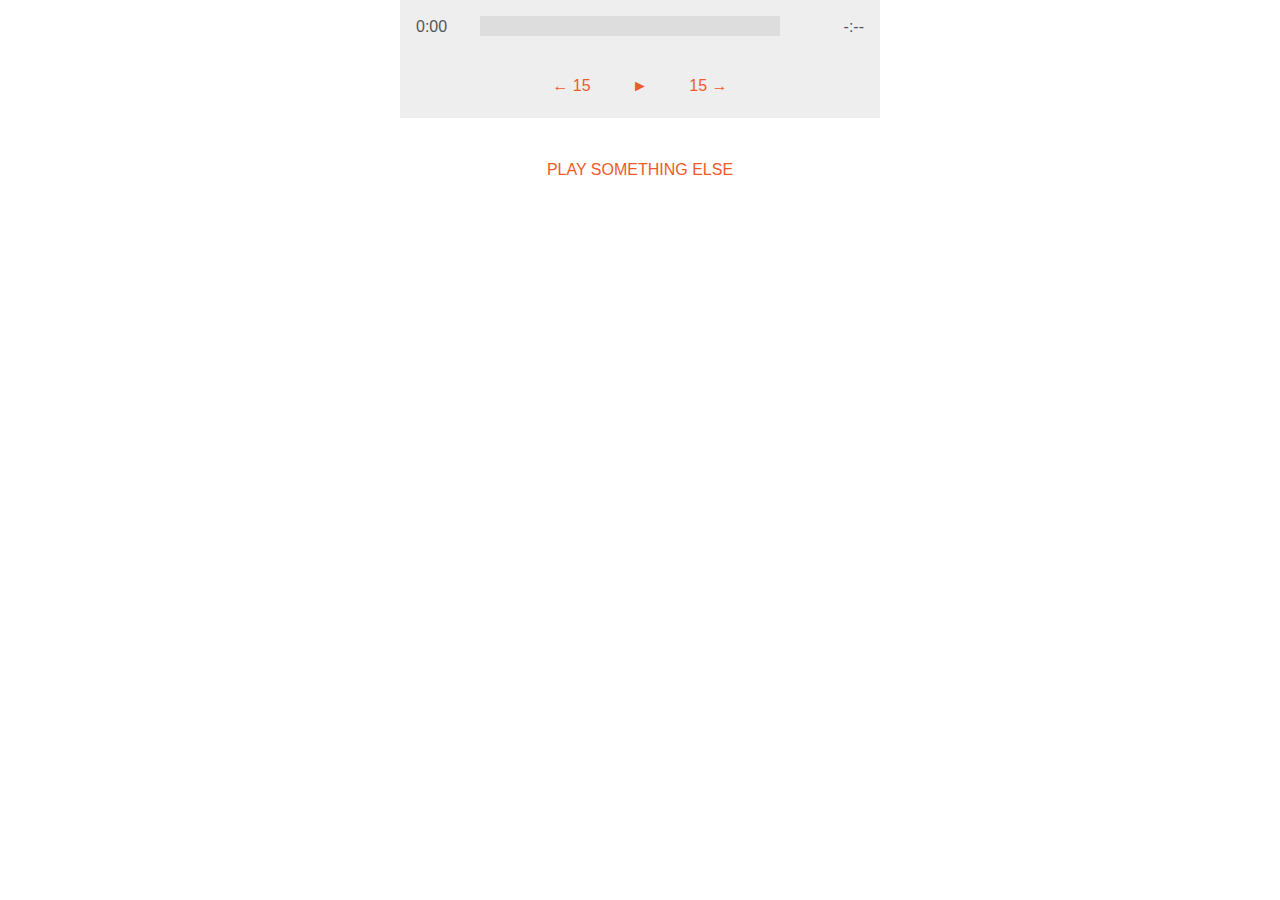
==== index.html @ 06db4b6d "First commit" ====
<!DOCTYPE html>
<html>
  <head>
    <meta charset="utf-8">
    <meta http-equiv="X-UA-Compatible" content="IE=edge,chrome=1">
    <meta name="viewport" content="width=device-width">

    <!-- Page Title -->
    <title>My New Project</title>

    <!-- Stylesheets -->
    <link rel="stylesheet" href="css/base.css">
    <link rel="stylesheet" href="css/styles.css">

    <!-- Javascript -->
    <script src="https://ajax.googleapis.com/ajax/libs/jquery/2.1.4/jquery.min.js"></script>
    <script src="javascript/main.js"></script>

  </head>
  <body>

    <div class="content">


        <audio id="audioDemo" controls preload="auto" src="http://traffic.libsyn.com/lavenderhour/DTFH_140_TIM_Ferriss.mp3" type="audio/mp3"></audio>

        <div class="playerUI playStatus--paused">
          <div class="clearfix" style="background: #eeeeee; padding: 16px;">
            <div class="left playerUI-currentTime">0:00</div>
            <div class="right playerUI-duration">-:--</div>
            <div style="z-index: 1; height: 20px; left: 80px; right: 100px; position: absolute; background: #ddd;">
              <div id="playerUI-progressPlayed" style="z-index: 2; height: 20px; left: 0; position: absolute; background: #f05a28;"></div>
            </div>
          </div>

          <div class="clearfix" style="background: #eee; text-align: center;">
            <a class="inline-block playerUI-seekBack back" href="">&larr; 15</a>
            <a class="inline-block playerUI-play play" href="">&#9658;</a>
            <a class="inline-block playerUI-pause pause" href="">&#10074;&#10074;</a>
            <a class="inline-block playerUI-seekForward forward" href="">15 &rarr;</a>
          </div>
        <div>

        <p style="text-align: center;"><a href="" id="magicLink">PLAY SOMETHING ELSE</a></p>

        <audio id="audioTransition" controls preload="auto" src="tracks/static.mp3" type="audio/mp3"></audio>

        <audio id="audioBeta" controls preload="auto" src="http://fdlyr.co/d/movies/cdn.5by5.tv/audio/broadcasts/movies/2015/movies-003.mp3" type="audio/mp3"></audio>

    </div>

  </body>
</html>
---- css/base.css ----
/* -- SETUP -- */

        * {
        	margin: 0; padding: 0;
        	position: relative;
        	-webkit-box-sizing: border-box;
        	   -moz-box-sizing: border-box;
        	        box-sizing: border-box;
        }

        body {
          color: #555;
          font-family: 'Helvetica Neue', sans-serif;
          font-size: 16px;
          line-height: 1.4; }

/* -- GENERAL TYPOGRAPHY -- */

        a  { color: #f05a28; }

        h1,h2,h3,h4,h5,h6 { color: #444; margin: 0 0 20px 0; }

        h1      { font-size: 40px; }
        h2      { font-size: 32px; }
        h3      { font-size: 24px; }
        h4      { font-size: 21px; }
        h5      { font-size: 18px; }
        h6      { font-size: 18px; }

        p         { margin: 20px 0 20px 0; }

        ul,ol     { margin: 0 0 20px 28px; padding: 0; }
        dl        { margin: 0 0 20px 0; }
        dl dt     { font-weight: bold; color: #444; margin-bottom: 4px; }
        dl dd     { margin-bottom: 0px; margin-left: 24px; }

        pre,code  { font-size: 15px; line-height: 20px; font-family: 'Andale Mono', monospace; }
        pre       { overflow: auto; margin: 0 0 20px 0; padding: 20px; border-radius: 6px; background: #eee; }
        code      { display: inline-block; white-space: nowrap; padding: 2px 6px; border-radius: 3px; background: #f4f4f4; }

        table     { border-collapse: collapse; table-layout:fixed; width:100%; margin: 0 0 20px 0; }
        td,th     { padding: 8px 9px 7px; font-size: 14px; line-height: 17px; border: 1px solid #aaa; text-align: left; }
        th        { background: #eee; }
        td        { font-size: 13px; background: #fff; }

/* -- LAYOUT -- */

        section   { padding: 20px; }
        .content  { max-width: 480px; margin: auto; }
---- css/styles.css ----
/* -- Your Styles Here -- */

a {
  text-decoration: none;
}

.left { float: left; }
.right { float: right; }
.inline-block { display: inline-block; }
.clearfix { overflow: hidden; width: auto; }

audio { display: none; }

.playerUI a {
  width: 64px;
  line-height: 64px;
  text-align: center;
}

.playerUI.playStatus--paused .playerUI-pause {
  display: none;
}

.playerUI.playStatus--playing .playerUI-play {
  display: none;
}
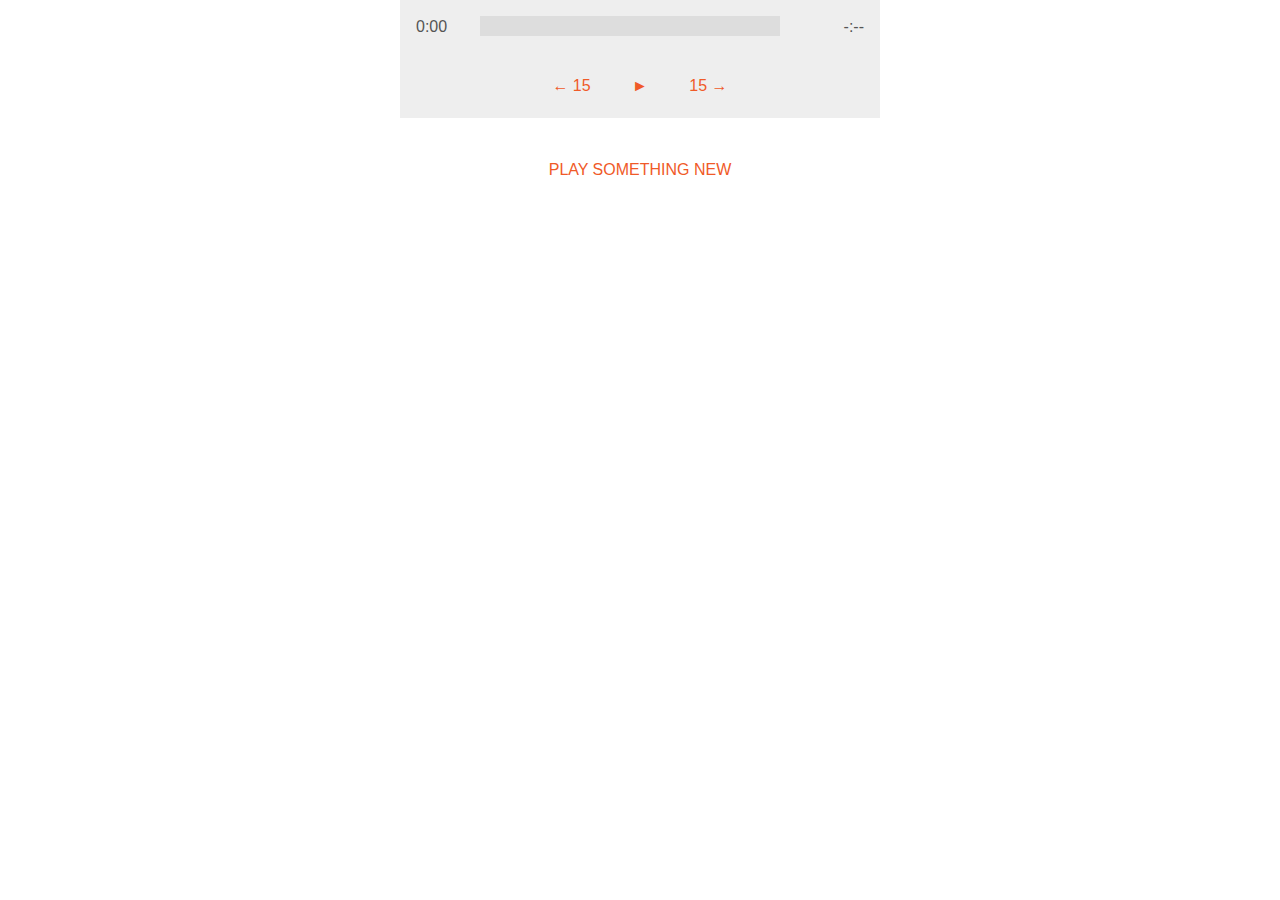
==== commit e9254b5e: "More JS cleanup" ====
--- a/index.html
+++ b/index.html
@@ -22,30 +22,30 @@
     <div class="content">
 
 
-        <audio id="audioDemo" controls preload="auto" src="http://traffic.libsyn.com/lavenderhour/DTFH_140_TIM_Ferriss.mp3" type="audio/mp3"></audio>
+        <audio class="audioAlpha"      data-currently-playing="true"  controls preload="auto" src="http://traffic.libsyn.com/lavenderhour/DTFH_140_TIM_Ferriss.mp3" type="audio/mp3"></audio>
+        <audio class="audioBeta"       data-currently-playing="false" controls preload="auto" src="http://fdlyr.co/d/movies/cdn.5by5.tv/audio/broadcasts/movies/2015/movies-003.mp3" type="audio/mp3"></audio>
+        <audio class="audioTransition" controls preload="auto" src="tracks/static.mp3" type="audio/mp3"></audio>
 
         <div class="playerUI playStatus--paused">
           <div class="clearfix" style="background: #eeeeee; padding: 16px;">
             <div class="left playerUI-currentTime">0:00</div>
             <div class="right playerUI-duration">-:--</div>
             <div style="z-index: 1; height: 20px; left: 80px; right: 100px; position: absolute; background: #ddd;">
-              <div id="playerUI-progressPlayed" style="z-index: 2; height: 20px; left: 0; position: absolute; background: #f05a28;"></div>
+              <div class="playerUI-progress"></div>
             </div>
           </div>
 
           <div class="clearfix" style="background: #eee; text-align: center;">
-            <a class="inline-block playerUI-seekBack back" href="">&larr; 15</a>
-            <a class="inline-block playerUI-play play" href="">&#9658;</a>
-            <a class="inline-block playerUI-pause pause" href="">&#10074;&#10074;</a>
-            <a class="inline-block playerUI-seekForward forward" href="">15 &rarr;</a>
+            <a class="inline-block playerUI-seekBack" href="">&larr; 15</a>
+            <a class="inline-block playerUI-play" href="">&#9658;</a>
+            <a class="inline-block playerUI-pause" href="">&#10074;&#10074;</a>
+            <a class="inline-block playerUI-seekForward" href="">15 &rarr;</a>
           </div>
         <div>
 
-        <p style="text-align: center;"><a href="" id="magicLink">PLAY SOMETHING ELSE</a></p>
+        <p style="text-align: center;"><a href="" class="playerUI-nextTrack"></a></p>
 
-        <audio id="audioTransition" controls preload="auto" src="tracks/static.mp3" type="audio/mp3"></audio>
 
-        <audio id="audioBeta" controls preload="auto" src="http://fdlyr.co/d/movies/cdn.5by5.tv/audio/broadcasts/movies/2015/movies-003.mp3" type="audio/mp3"></audio>
 
     </div>
 
--- a/css/styles.css
+++ b/css/styles.css
@@ -24,3 +24,7 @@
 .playerUI.playStatus--playing .playerUI-play {
   display: none;
 }
+
+.playerUI-progress {
+  z-index: 2; height: 20px; left: 0; position: absolute; background: #f05a28;
+}
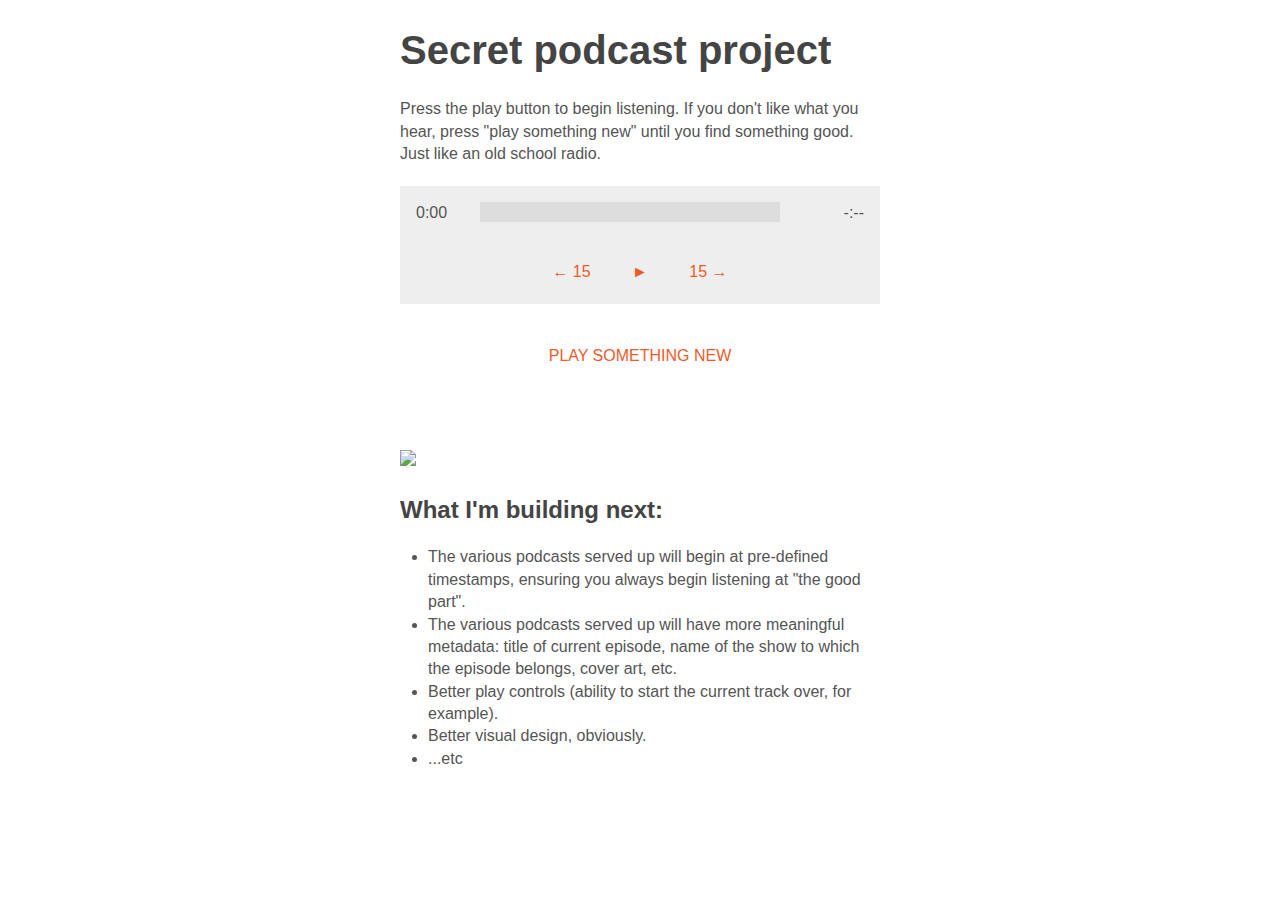
==== commit 28b43f9f: "Adds intro text" ====
--- a/index.html
+++ b/index.html
@@ -21,10 +21,14 @@
 
     <div class="content">
 
-
         <audio class="audioAlpha"      data-currently-playing="true"  controls preload="auto" src="http://traffic.libsyn.com/lavenderhour/DTFH_140_TIM_Ferriss.mp3" type="audio/mp3"></audio>
         <audio class="audioBeta"       data-currently-playing="false" controls preload="auto" src="http://fdlyr.co/d/movies/cdn.5by5.tv/audio/broadcasts/movies/2015/movies-003.mp3" type="audio/mp3"></audio>
         <audio class="audioTransition" controls preload="auto" src="tracks/static.mp3" type="audio/mp3"></audio>
+
+        <br />
+        <h1>Secret podcast project</h1>
+        <p>Press the play button to begin listening. If you don't like what you hear, press "play something new" until you find something good. Just like an old school radio.</p>
+
 
         <div class="playerUI playStatus--paused">
           <div class="clearfix" style="background: #eeeeee; padding: 16px;">
@@ -45,6 +49,17 @@
 
         <p style="text-align: center;"><a href="" class="playerUI-nextTrack"></a></p>
 
+        <br />
+
+        <p><img src="http://www.netanimations.net/under-construction-flashing-barracade-animation.gif" /></p>
+        <h3>What I'm building next:</h3>
+        <ul>
+          <li>The various podcasts served up will begin at pre-defined timestamps, ensuring you always begin listening at "the good part".</li>
+          <li>The various podcasts served up will have more meaningful metadata: title of current episode, name of the show to which the episode belongs, cover art, etc.</li>
+          <li>Better play controls (ability to start the current track over, for example).</li>
+          <li>Better visual design, obviously.</li>
+          <li>...etc</li>
+        </ul>
 
 
     </div>
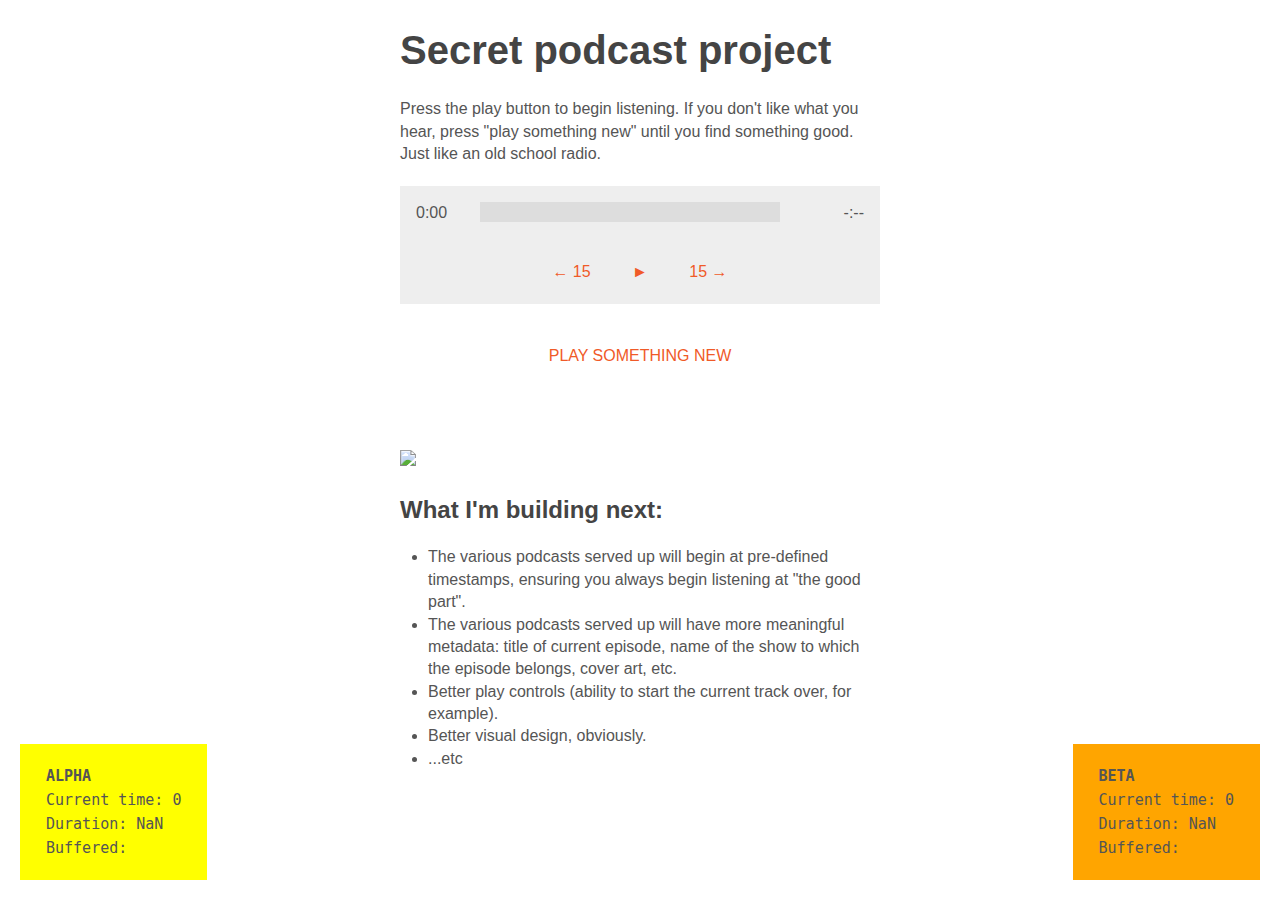
==== commit a09a9ab2: "pre-breakfast -- preloading, static plays as long as necessary now" ====
--- a/index.html
+++ b/index.html
@@ -19,11 +19,25 @@
   </head>
   <body>
 
+    <div style="position: fixed; left: 20px; bottom: 20px; background: yellow; padding: 20px; z-index: 10">
+      <code style="display: block;"><strong>ALPHA</strong></code>
+      <code style="display: block;">Current time: <span class="debug-alpha-CurrentTime"></span></code>
+      <code style="display: block;">Duration:     <span class="debug-alpha-Duration"></span></code>
+      <code style="display: block;">Buffered:     <span class="debug-alpha-Buffered"></span></code>
+    </div>
+
+    <div style="position: fixed; right: 20px; bottom: 20px; background: orange; padding: 20px; z-index: 10">
+      <code style="display: block;"><strong>BETA</strong></code>
+      <code style="display: block;">Current time: <span class="debug-beta-CurrentTime"></span></code>
+      <code style="display: block;">Duration:     <span class="debug-beta-Duration"></span></code>
+      <code style="display: block;">Buffered:     <span class="debug-beta-Buffered"></span></code>
+    </div>
+
     <div class="content">
 
-        <audio class="audioAlpha"      data-currently-playing="true"  controls preload="auto" src="http://traffic.libsyn.com/lavenderhour/DTFH_140_TIM_Ferriss.mp3" type="audio/mp3"></audio>
-        <audio class="audioBeta"       data-currently-playing="false" controls preload="auto" src="http://fdlyr.co/d/movies/cdn.5by5.tv/audio/broadcasts/movies/2015/movies-003.mp3" type="audio/mp3"></audio>
-        <audio class="audioTransition" controls preload="auto" src="tracks/static.mp3" type="audio/mp3"></audio>
+        <audio class="audioAlpha"      data-currently-playing="true"  controls preload="none" src="http://www.podtrac.com/pts/redirect.mp3/traffic.libsyn.com/nerdist/Nerdist_718_-_Robert_Rodriguez.mp3" type="audio/mp3"></audio>
+        <audio class="audioBeta"       data-currently-playing="false" controls preload="none" src="http://fdlyr.co/d/movies/cdn.5by5.tv/audio/broadcasts/movies/2015/movies-003.mp3" type="audio/mp3"></audio>
+        <audio class="audioTransition" controls loop preload="auto" src="tracks/static.mp3" type="audio/mp3"></audio>
 
         <br />
         <h1>Secret podcast project</h1>
--- a/css/base.css
+++ b/css/base.css
@@ -35,8 +35,8 @@
         dl dd     { margin-bottom: 0px; margin-left: 24px; }
 
         pre,code  { font-size: 15px; line-height: 20px; font-family: 'Andale Mono', monospace; }
-        pre       { overflow: auto; margin: 0 0 20px 0; padding: 20px; border-radius: 6px; background: #eee; }
-        code      { display: inline-block; white-space: nowrap; padding: 2px 6px; border-radius: 3px; background: #f4f4f4; }
+        pre       { overflow: auto; margin: 0 0 20px 0; padding: 20px; border-radius: 6px; }
+        code      { display: inline-block; white-space: nowrap; padding: 2px 6px; border-radius: 3px; }
 
         table     { border-collapse: collapse; table-layout:fixed; width:100%; margin: 0 0 20px 0; }
         td,th     { padding: 8px 9px 7px; font-size: 14px; line-height: 17px; border: 1px solid #aaa; text-align: left; }
--- a/css/styles.css
+++ b/css/styles.css
@@ -3,6 +3,8 @@
 a {
   text-decoration: none;
 }
+
+body.blip { background: #ffff00; }
 
 .left { float: left; }
 .right { float: right; }
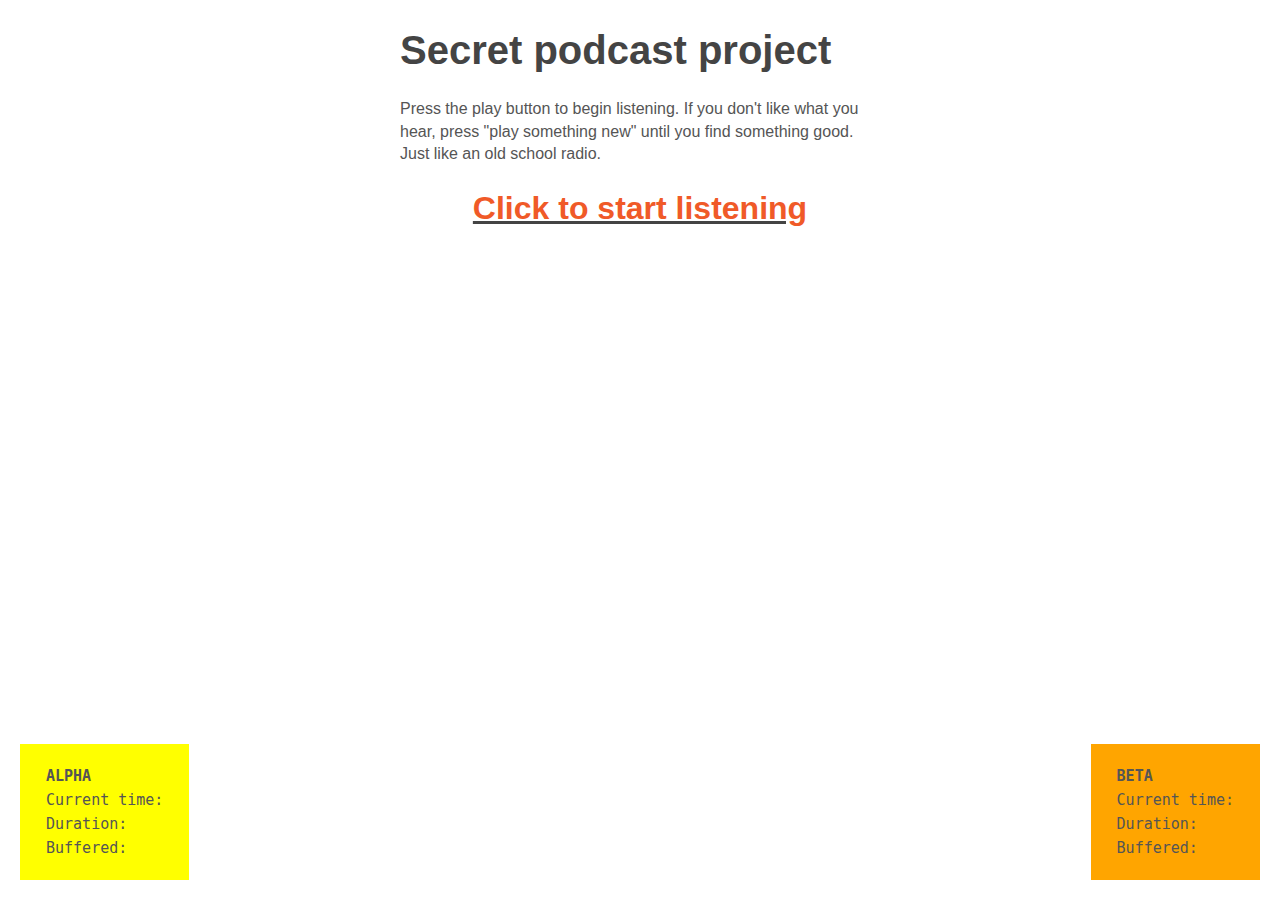
==== commit 80b5912b: "Adds initial play UX" ====
--- a/index.html
+++ b/index.html
@@ -44,7 +44,13 @@
         <p>Press the play button to begin listening. If you don't like what you hear, press "play something new" until you find something good. Just like an old school radio.</p>
 
 
-        <div class="playerUI playStatus--paused">
+        <div class="playerLaunch">
+          <h2 style="text-align: center; text-decoration: underline;">
+            <a href="">Click to start listening</a>
+          </h2>
+        </div>
+
+        <div class="playerUI playStatus--paused" style="display:none;">
           <div class="clearfix" style="background: #eeeeee; padding: 16px;">
             <div class="left playerUI-currentTime">0:00</div>
             <div class="right playerUI-duration">-:--</div>
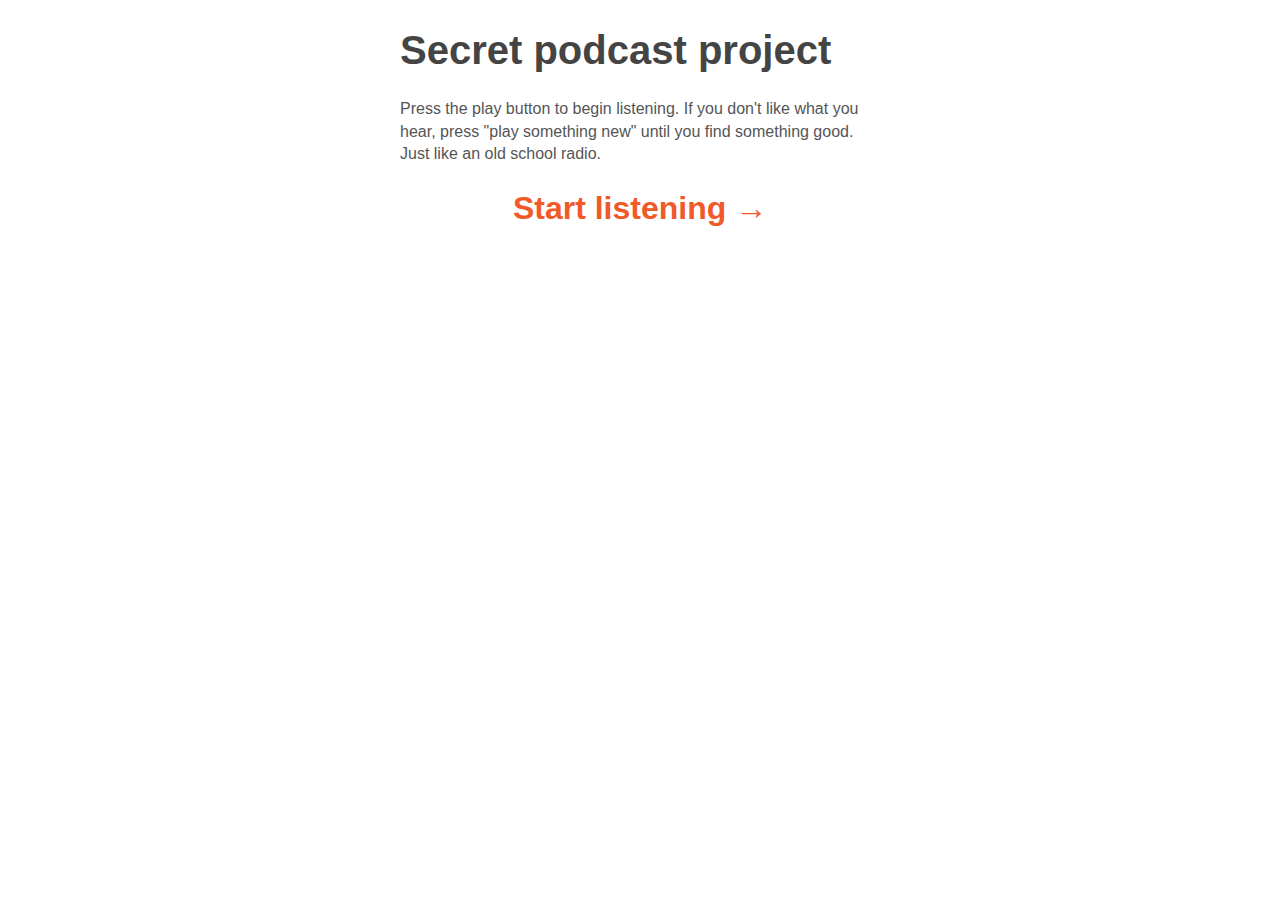
==== commit f44354ba: "Continued cleanup..." ====
--- a/index.html
+++ b/index.html
@@ -19,14 +19,14 @@
   </head>
   <body>
 
-    <div style="position: fixed; left: 20px; bottom: 20px; background: yellow; padding: 20px; z-index: 10">
+    <div class="debugPanel" style="position: fixed; left: 20px; bottom: 20px; background: yellow; padding: 20px; z-index: 10">
       <code style="display: block;"><strong>ALPHA</strong></code>
       <code style="display: block;">Current time: <span class="debug-alpha-CurrentTime"></span></code>
       <code style="display: block;">Duration:     <span class="debug-alpha-Duration"></span></code>
       <code style="display: block;">Buffered:     <span class="debug-alpha-Buffered"></span></code>
     </div>
 
-    <div style="position: fixed; right: 20px; bottom: 20px; background: orange; padding: 20px; z-index: 10">
+    <div class="debugPanel" style="position: fixed; right: 20px; bottom: 20px; background: orange; padding: 20px; z-index: 10">
       <code style="display: block;"><strong>BETA</strong></code>
       <code style="display: block;">Current time: <span class="debug-beta-CurrentTime"></span></code>
       <code style="display: block;">Duration:     <span class="debug-beta-Duration"></span></code>
@@ -35,8 +35,8 @@
 
     <div class="content">
 
-        <audio class="audioAlpha"      data-currently-playing="true"  controls preload="none" src="http://www.podtrac.com/pts/redirect.mp3/traffic.libsyn.com/nerdist/Nerdist_718_-_Robert_Rodriguez.mp3" type="audio/mp3"></audio>
-        <audio class="audioBeta"       data-currently-playing="false" controls preload="none" src="http://fdlyr.co/d/movies/cdn.5by5.tv/audio/broadcasts/movies/2015/movies-003.mp3" type="audio/mp3"></audio>
+        <audio class="audioAlpha"      controls preload="none" src="" type="audio/mp3"></audio>
+        <audio class="audioBeta notYetPlayed"       controls preload="none" src="" type="audio/mp3"></audio>
         <audio class="audioTransition" controls loop preload="auto" src="tracks/static.mp3" type="audio/mp3"></audio>
 
         <br />
@@ -44,9 +44,9 @@
         <p>Press the play button to begin listening. If you don't like what you hear, press "play something new" until you find something good. Just like an old school radio.</p>
 
 
-        <div class="playerLaunch">
-          <h2 style="text-align: center; text-decoration: underline;">
-            <a href="">Click to start listening</a>
+        <div class="playerLaunch playerLaunch--prelaunch">
+          <h2 style="text-align: center;">
+            <a href="">Start listening &rarr;</a>
           </h2>
         </div>
 
@@ -67,7 +67,7 @@
           </div>
         <div>
 
-        <p style="text-align: center;"><a href="" class="playerUI-nextTrack"></a></p>
+        <h2 style="text-align: center;"><a href="" class="playerUI-nextTrack"></a></h2>
 
         <br />
 
--- a/css/styles.css
+++ b/css/styles.css
@@ -30,3 +30,7 @@
 .playerUI-progress {
   z-index: 2; height: 20px; left: 0; position: absolute; background: #f05a28;
 }
+
+a.disabled { color: #ccc; }
+
+.debugPanel {display: none;}
